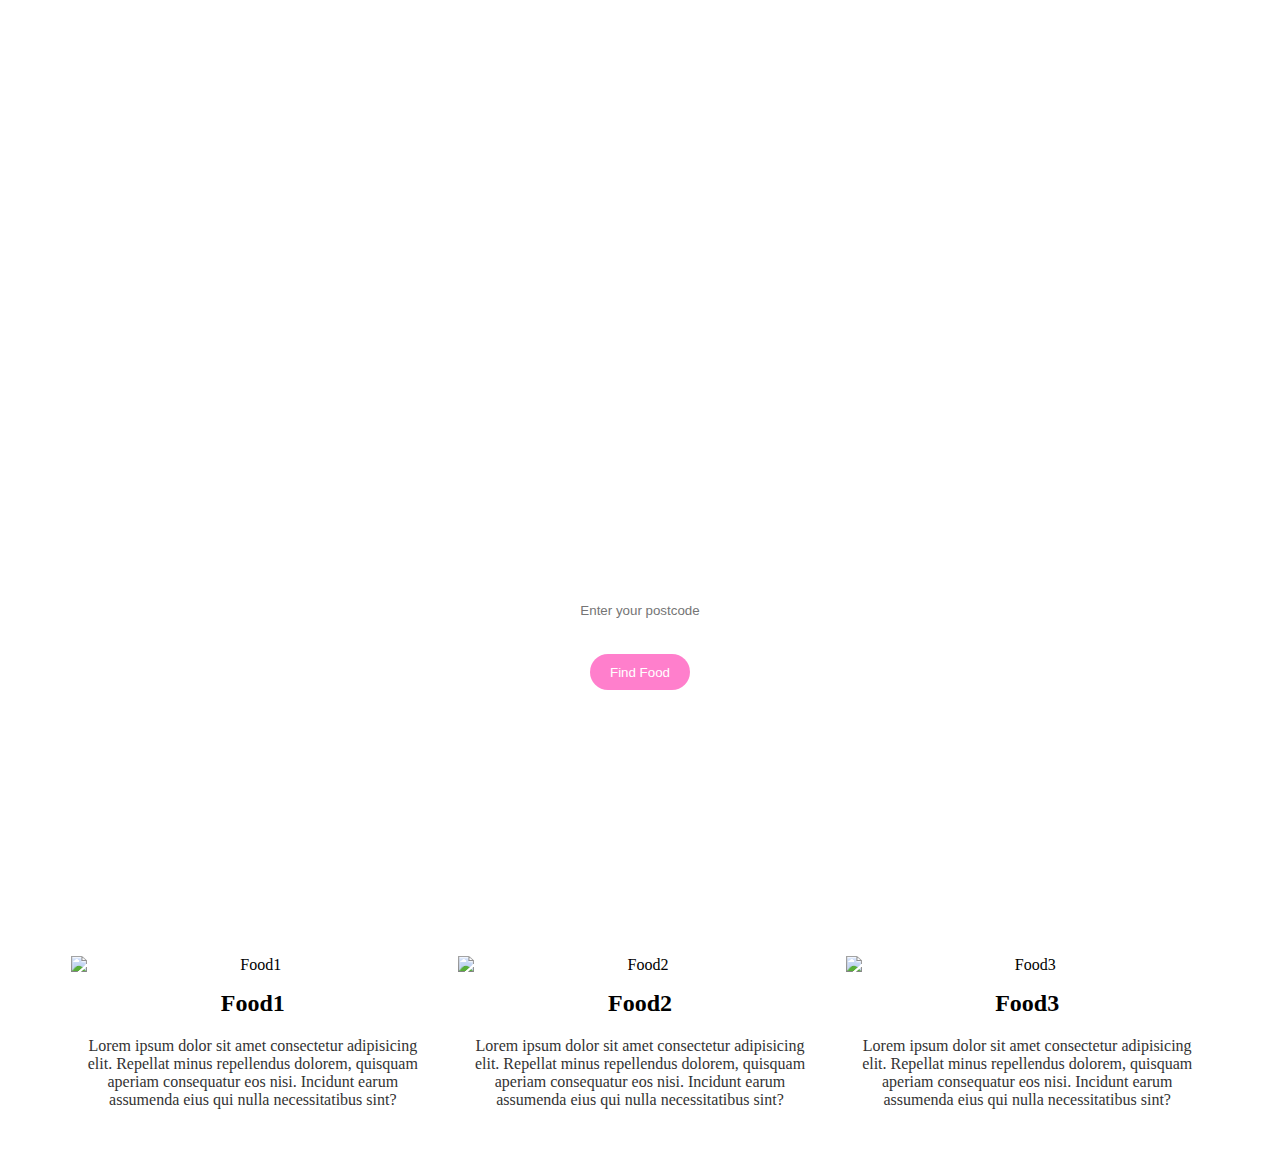
==== p2.html @ 939fd347 "Add files via upload" ====
<!DOCTYPE html>
<html>
<head>
    <style>
        /* Utility classes */
        .img-responsive {
            max-width: 100%;
            height: auto;
            display: block;
            margin: 0 auto;
        }

        /* Hero section styling */
        .hero_image {
            background: url('https://img.freepik.com/free-photo/top-view-table-full-delicious-food-composition_23-2149141352.jpg') no-repeat center center;
            background-size: cover;
            height: 100vh;
            position: relative;
            display: flex;
            align-items: center;
            justify-content: center;
            color: white;
        }

        .hero_wrapper {
            text-align: center;
            max-width: 80%;
            font-size: 2.4em;
            color: white;
        }

        .form_code {
            margin-top: 1rem;
        }

        .post_code {
            display: block;
            width: 80%;
            margin: 0.5rem auto;
            border-radius: 2rem;
            padding: 1rem;
            border: none;
            text-align: center;
        }

        .form_code button {
            padding: 0.8em 1.5em;
            border-radius: 1.5rem;
            background-color: #ff7fcc;
            color: white;
            border: none;
            cursor: pointer;
        }

        /* Product section styling */
        .product {
            display: flex;
            flex-wrap: wrap;
            gap: 1.5rem;
            width: 90%;
            margin: 3rem auto;
        }

        .product_list_item {
            flex: 1 1 300px;
            text-align: center;
        }

        .product__heading {
            font-size: 1.5em;
            margin-top: 1rem;
        }

        .product_list_item p {
            font-size: 1em;
            color: #333;
            padding: 0 1rem;
        }

        /* Responsive styling */
        @media screen and (max-width: 700px) {
            .hero_image {
                height: 70vh;
                padding: 1em;
            }

            .hero_wrapper {
                font-size: 1.5em;
            }

            .product {
                flex-direction: column;
                align-items: center;
            }

            .product_list_item {
                width: 100%;
            }
        }
    </style>
</head>

<body>
    <!-- Hero Section -->
    <section class="hero_image">
        <div class="hero_wrapper">
            <h1>The Food You Love</h1>
            <p>Lorem ipsum dolor sit amet consectetur adipisicing elit. Ad, rem? Eligendi officia accusantium tenetur asperiores obcaecati rem eius omnis possimus!</p>
            <form class="form_code">
                <input class="post_code" type="text" placeholder="Enter your postcode">
                <button type="submit">Find Food</button>
            </form>
        </div>
    </section>

    <!-- Product Section -->
    <section class="product">
        <div class="product_list_item">
            <img class="img-responsive" src="https://images.pexels.com/photos/1640777/pexels-photo-1640777.jpeg?cs=srgb&dl=pexels-ella-olsson-572949-1640777.jpg&fm=jpg" alt="Food1">
            <h2 class="product__heading">Food1</h2>
            <p>Lorem ipsum dolor sit amet consectetur adipisicing elit. Repellat minus repellendus dolorem, quisquam aperiam consequatur eos nisi. Incidunt earum assumenda eius qui nulla necessitatibus sint?</p>
        </div>

        <div class="product_list_item">
            <img class="img-responsive" src="https://static.vecteezy.com/system/resources/previews/036/804/331/non_2x/ai-generated-assorted-indian-food-on-dark-wooden-background-free-photo.jpg" alt="Food2">
            <h2 class="product__heading">Food2</h2>
            <p>Lorem ipsum dolor sit amet consectetur adipisicing elit. Repellat minus repellendus dolorem, quisquam aperiam consequatur eos nisi. Incidunt earum assumenda eius qui nulla necessitatibus sint?</p>
        </div>

        <div class="product_list_item">
            <img class="img-responsive" src="https://img.freepik.com/free-photo/penne-pasta-tomato-sauce-with-chicken-tomatoes-wooden-table_2829-19739.jpg?semt=ais_hybrid" alt="Food3">
            <h2 class="product__heading">Food3</h2>
            <p>Lorem ipsum dolor sit amet consectetur adipisicing elit. Repellat minus repellendus dolorem, quisquam aperiam consequatur eos nisi. Incidunt earum assumenda eius qui nulla necessitatibus sint?</p>
        </div>
    </section>
</body>
</html>
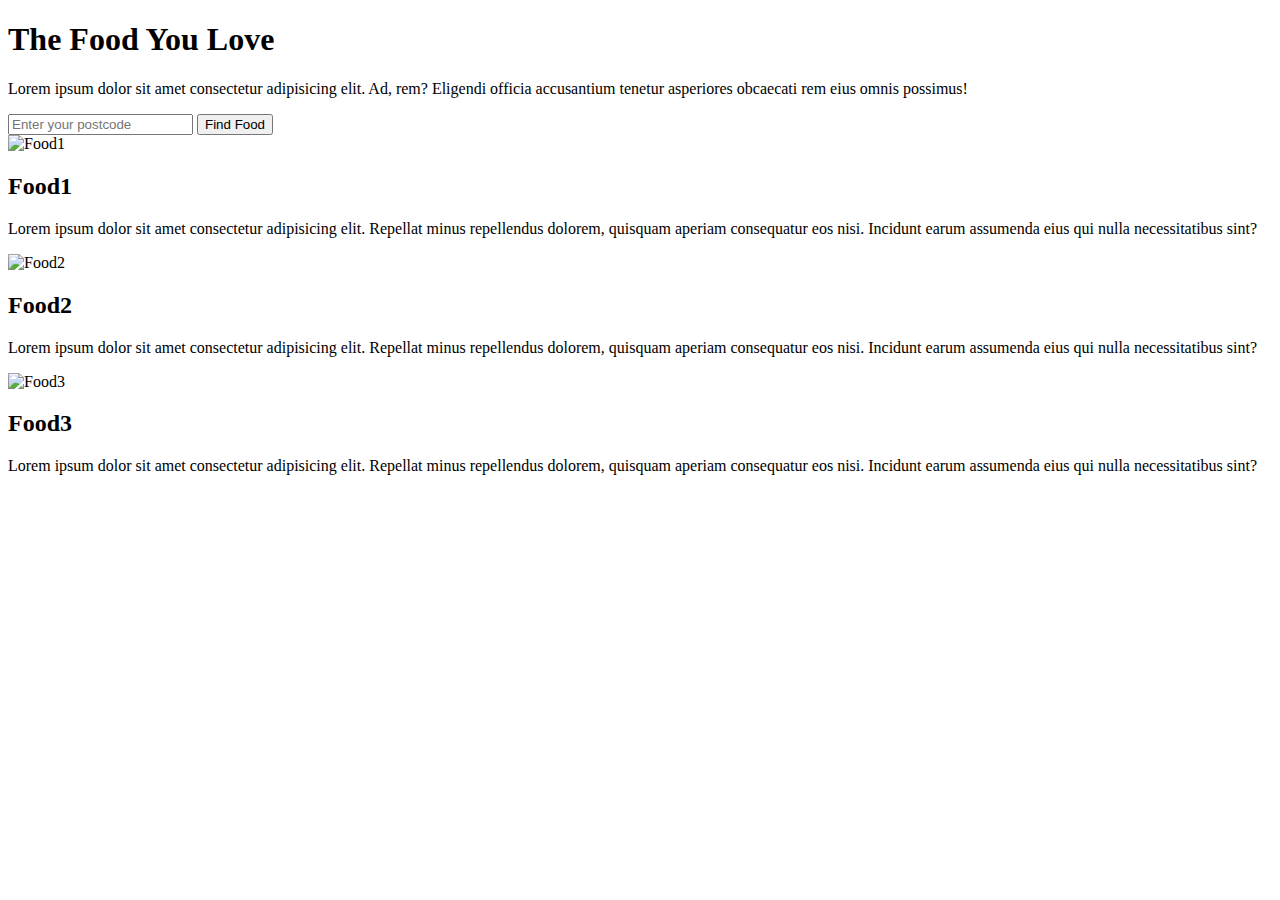
==== commit ecf122f4: "Update p2.html" ====
--- a/p2.html
+++ b/p2.html
@@ -1,103 +1,7 @@
 <!DOCTYPE html>
 <html>
 <head>
-    <style>
-        /* Utility classes */
-        .img-responsive {
-            max-width: 100%;
-            height: auto;
-            display: block;
-            margin: 0 auto;
-        }
-
-        /* Hero section styling */
-        .hero_image {
-            background: url('https://img.freepik.com/free-photo/top-view-table-full-delicious-food-composition_23-2149141352.jpg') no-repeat center center;
-            background-size: cover;
-            height: 100vh;
-            position: relative;
-            display: flex;
-            align-items: center;
-            justify-content: center;
-            color: white;
-        }
-
-        .hero_wrapper {
-            text-align: center;
-            max-width: 80%;
-            font-size: 2.4em;
-            color: white;
-        }
-
-        .form_code {
-            margin-top: 1rem;
-        }
-
-        .post_code {
-            display: block;
-            width: 80%;
-            margin: 0.5rem auto;
-            border-radius: 2rem;
-            padding: 1rem;
-            border: none;
-            text-align: center;
-        }
-
-        .form_code button {
-            padding: 0.8em 1.5em;
-            border-radius: 1.5rem;
-            background-color: #ff7fcc;
-            color: white;
-            border: none;
-            cursor: pointer;
-        }
-
-        /* Product section styling */
-        .product {
-            display: flex;
-            flex-wrap: wrap;
-            gap: 1.5rem;
-            width: 90%;
-            margin: 3rem auto;
-        }
-
-        .product_list_item {
-            flex: 1 1 300px;
-            text-align: center;
-        }
-
-        .product__heading {
-            font-size: 1.5em;
-            margin-top: 1rem;
-        }
-
-        .product_list_item p {
-            font-size: 1em;
-            color: #333;
-            padding: 0 1rem;
-        }
-
-        /* Responsive styling */
-        @media screen and (max-width: 700px) {
-            .hero_image {
-                height: 70vh;
-                padding: 1em;
-            }
-
-            .hero_wrapper {
-                font-size: 1.5em;
-            }
-
-            .product {
-                flex-direction: column;
-                align-items: center;
-            }
-
-            .product_list_item {
-                width: 100%;
-            }
-        }
-    </style>
+    <link rel="stylesheet" href="style.css">
 </head>
 
 <body>
